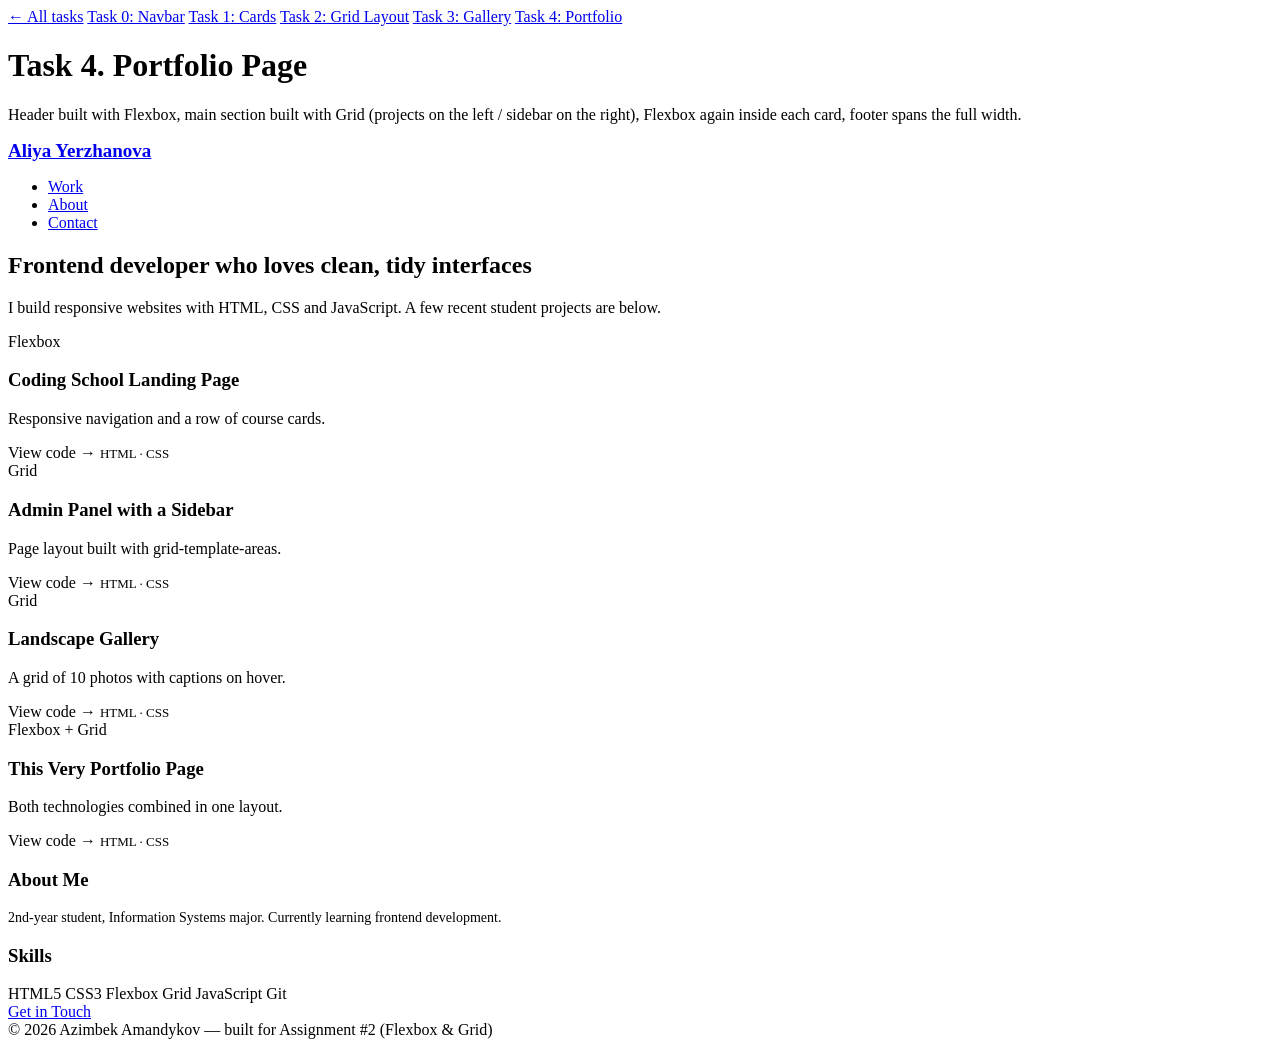
==== part3-portfolio.html @ 4b391270 "Assignment 2: Flexbox and Grid" ====
<!DOCTYPE html>
<html lang="en">
<head>
<meta charset="UTF-8">
<meta name="viewport" content="width=device-width, initial-scale=1.0">
<title>Task 4 — Portfolio Page | Flexbox + Grid</title>
<link rel="stylesheet" href="css/reset.css">
<link rel="stylesheet" href="css/part3-portfolio.css">
</head>
<body>

  <nav class="demo-switcher">
    <a href="index.html">← All tasks</a>
    <a href="part1-navbar.html">Task 0: Navbar</a>
    <a href="part1-cards.html">Task 1: Cards</a>
    <a href="part2-grid-layout.html">Task 2: Grid Layout</a>
    <a href="part2-gallery.html">Task 3: Gallery</a>
    <a href="part3-portfolio.html" class="active">Task 4: Portfolio</a>
  </nav>

  <div class="page-title">
    <h1>Task 4. Portfolio Page</h1>
    <p>Header built with Flexbox, main section built with Grid (projects on the left / sidebar on the right), Flexbox again inside each card, footer spans the full width.</p>
  </div>

  <div class="portfolio">

    <header class="portfolio__header">
      <nav class="portfolio__nav">
        <a href="#" style="font-family:var(--font-display); font-weight:600; font-size:19px;">Aliya Yerzhanova</a>
        <ul class="portfolio__nav-links">
          <li><a href="#work">Work</a></li>
          <li><a href="#about">About</a></li>
          <li><a href="#contact">Contact</a></li>
        </ul>
      </nav>
    </header>

    <section class="portfolio__hero">
      <h1>Frontend developer who loves clean, tidy interfaces</h1>
      <p>I build responsive websites with HTML, CSS and JavaScript. A few recent student projects are below.</p>
    </section>

    <main class="portfolio__main" id="work">

      <div class="portfolio__projects">

        <article class="project-card">
          <span class="project-card__tag">Flexbox</span>
          <h3 class="project-card__title">Coding School Landing Page</h3>
          <p class="project-card__text">Responsive navigation and a row of course cards.</p>
          <div class="project-card__footer">
            <span class="project-card__link">View code →</span>
            <span style="color:var(--color-text-muted); font-size:13px;">HTML · CSS</span>
          </div>
        </article>

        <article class="project-card">
          <span class="project-card__tag">Grid</span>
          <h3 class="project-card__title">Admin Panel with a Sidebar</h3>
          <p class="project-card__text">Page layout built with grid-template-areas.</p>
          <div class="project-card__footer">
            <span class="project-card__link">View code →</span>
            <span style="color:var(--color-text-muted); font-size:13px;">HTML · CSS</span>
          </div>
        </article>

        <article class="project-card">
          <span class="project-card__tag">Grid</span>
          <h3 class="project-card__title">Landscape Gallery</h3>
          <p class="project-card__text">A grid of 10 photos with captions on hover.</p>
          <div class="project-card__footer">
            <span class="project-card__link">View code →</span>
            <span style="color:var(--color-text-muted); font-size:13px;">HTML · CSS</span>
          </div>
        </article>

        <article class="project-card">
          <span class="project-card__tag">Flexbox + Grid</span>
          <h3 class="project-card__title">This Very Portfolio Page</h3>
          <p class="project-card__text">Both technologies combined in one layout.</p>
          <div class="project-card__footer">
            <span class="project-card__link">View code →</span>
            <span style="color:var(--color-text-muted); font-size:13px;">HTML · CSS</span>
          </div>
        </article>

      </div>

      <aside class="portfolio__aside" id="about">
        <div>
          <h3>About Me</h3>
          <p style="margin-top:8px; color:var(--color-text-muted); font-size:14px;">
            2nd-year student, Information Systems major. Currently learning frontend development.
          </p>
        </div>
        <div>
          <h3>Skills</h3>
          <div class="skills">
            <span>HTML5</span>
            <span>CSS3</span>
            <span>Flexbox</span>
            <span>Grid</span>
            <span>JavaScript</span>
            <span>Git</span>
          </div>
        </div>
        <a href="#contact" class="cta">Get in Touch</a>
      </aside>

    </main>

    <footer class="portfolio__footer" id="contact">
      © 2026 Azimbek Amandykov — built for Assignment #2 (Flexbox &amp; Grid)
    </footer>

  </div>

</body>
</html>
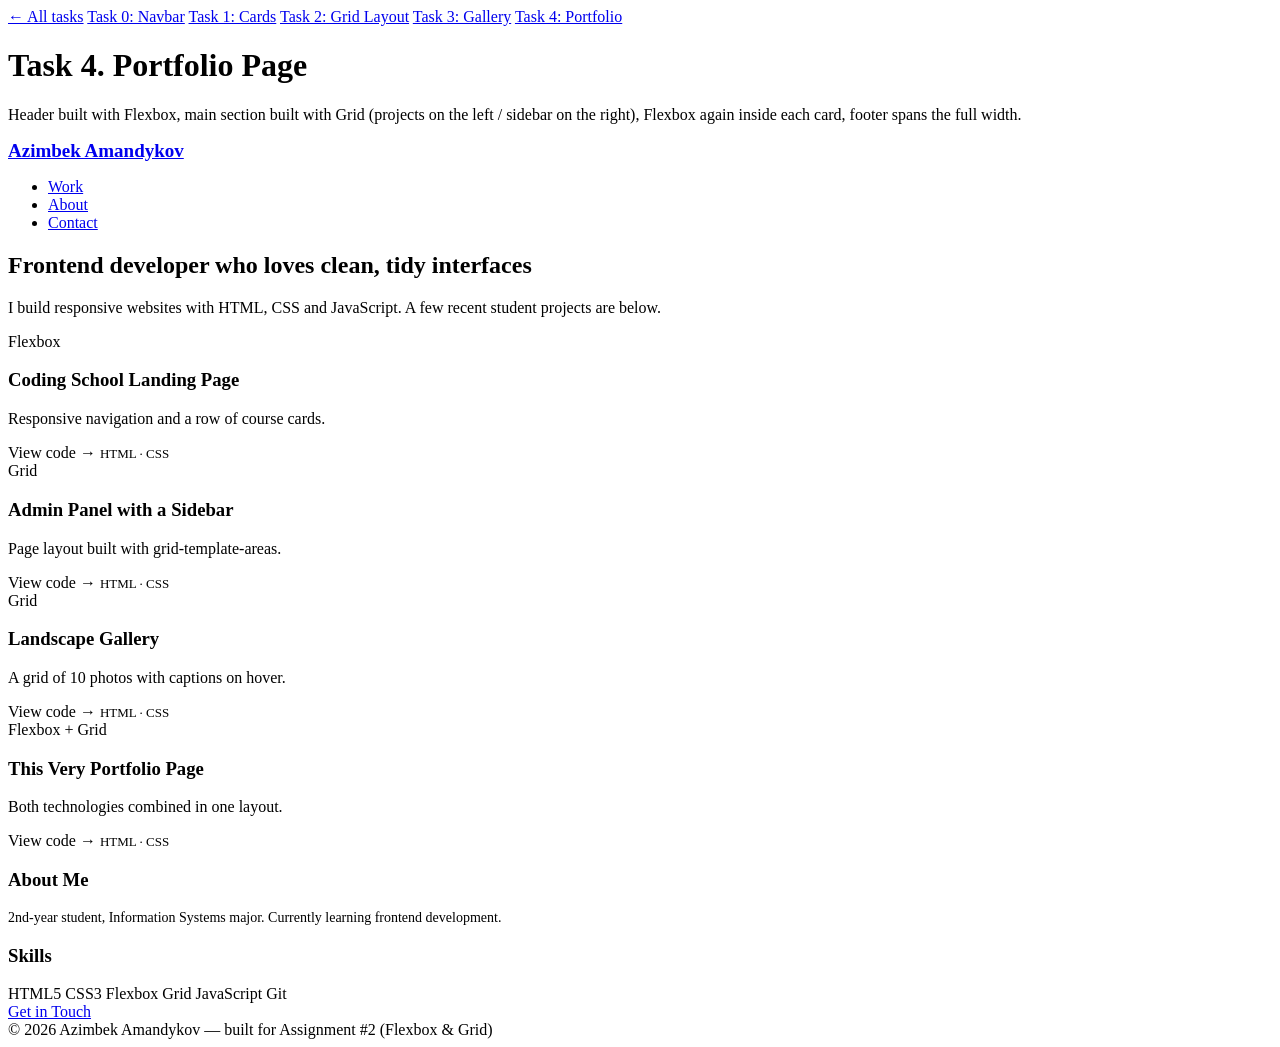
==== commit e4a01aa9: "Update portfolio page" ====
--- a/part3-portfolio.html
+++ b/part3-portfolio.html
@@ -27,7 +27,7 @@
 
     <header class="portfolio__header">
       <nav class="portfolio__nav">
-        <a href="#" style="font-family:var(--font-display); font-weight:600; font-size:19px;">Aliya Yerzhanova</a>
+        <a href="#" style="font-family:var(--font-display); font-weight:600; font-size:19px;">Azimbek Amandykov</a>
         <ul class="portfolio__nav-links">
           <li><a href="#work">Work</a></li>
           <li><a href="#about">About</a></li>
